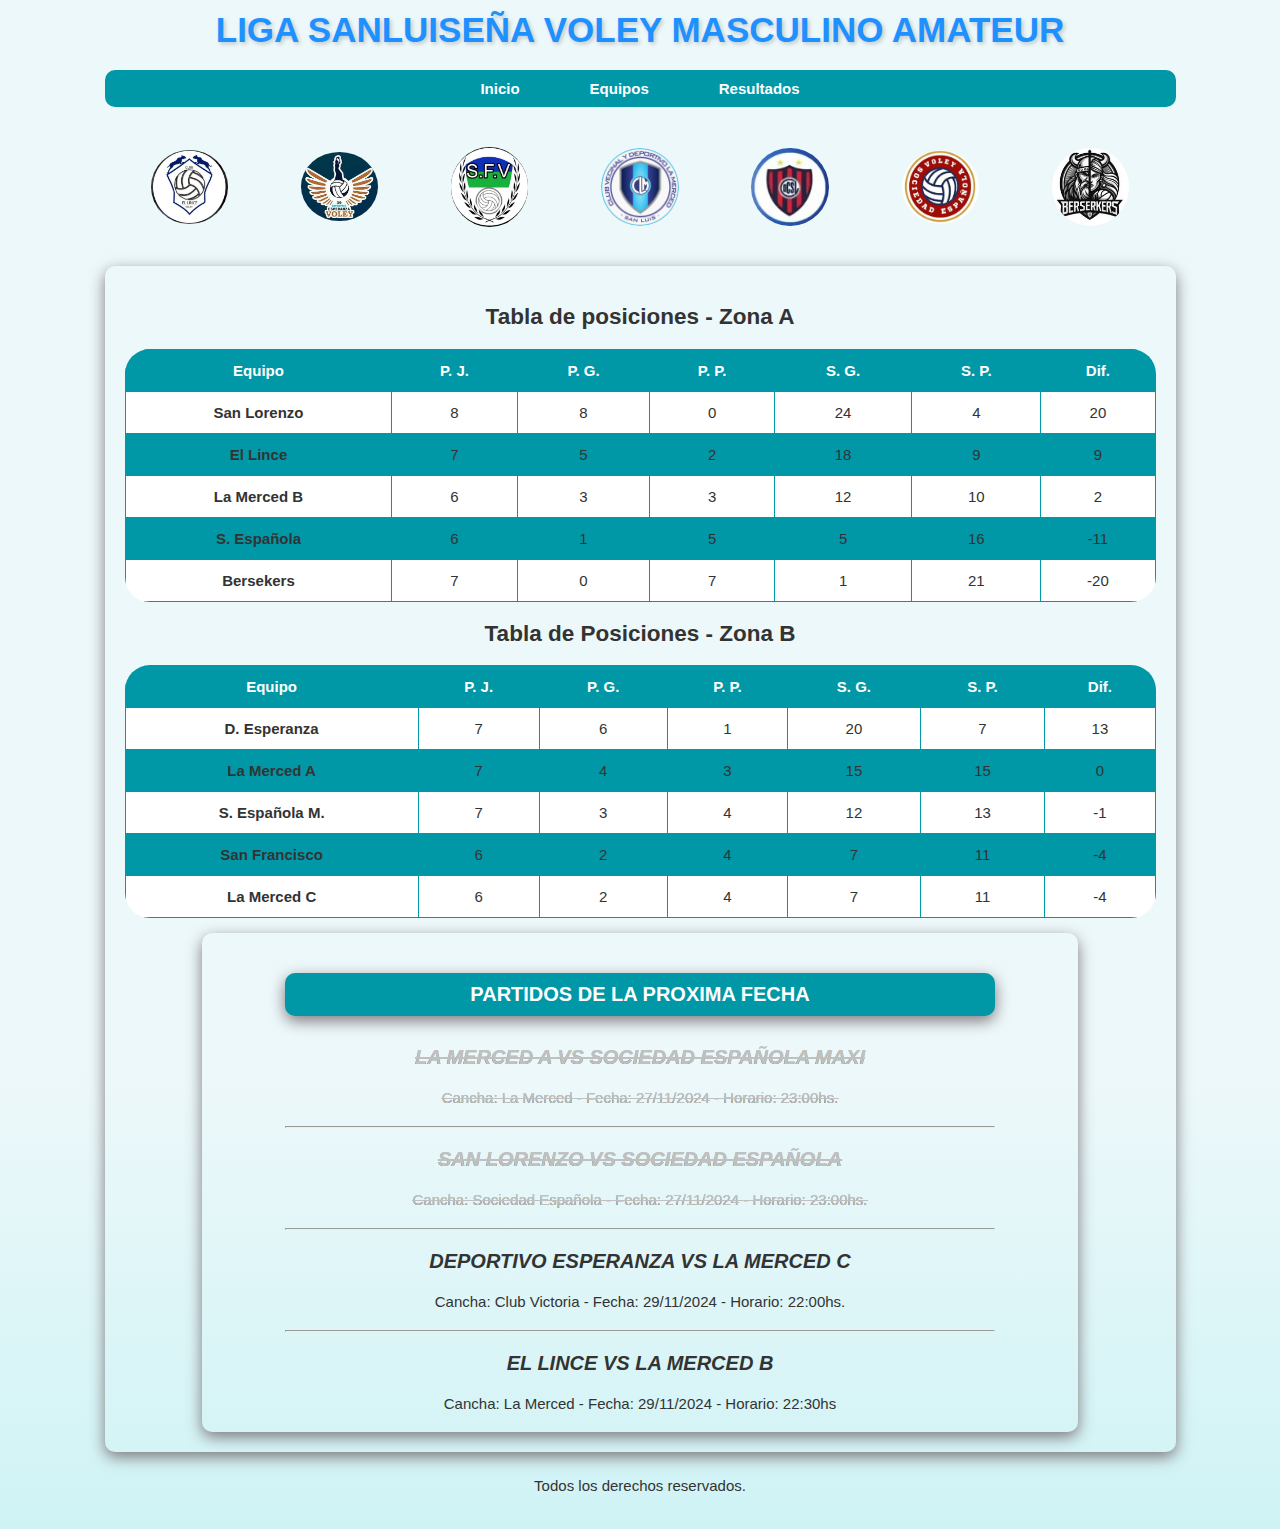
==== index.html @ 74cf2d74 "version 5.0" ====
<!DOCTYPE html>
<html lang="es">
<head>
    <meta charset="UTF-8">
    <meta name="viewport" content="width=device-width, initial-scale=1.0">
    <title>Campeonato de Voleibol</title>

    <link rel="icon" href="img/icono_voley.ico" type="image/x.icon">

    <link rel="preaload" href="css/style.css" as="style">
    <link rel="stylesheet" href="css/style.css">

</head>
<body>
    <div class="titulo">Liga Sanluiseña Voley Masculino Amateur</div>

    <div class="navbar-container">
        <div class="navbar nav-responsive contenedor">
            <a href="index.html">Inicio</a>
            <a href="equipos.html">Equipos</a>
            <a href="resultados.html">Resultados</a>
            <!-- <a href="#proxima.html">Proxima Fecha</a> -->
            <!-- <a href="posiciones.html">Posiciones</a> -->

        </div>
    </div>

    <div class="escudos-contenedor contenedor">
        <div class="escudos">    
            
            <img class="logo_escudo" src="img/escudo_el_lince.jpg" alt="El Lince">
            <img class="logo_escudo" src="img/escudo_esperanza.jpg" alt="Deportivo Esperanza">
            <img class="logo_escudo" src="img/escudo_san_francisco.jpg" alt="San Francisco">
            <img class="logo_escudo" src="img/escudo_la_merced.jpg" alt="La Merced">
            <img class="logo_escudo" src="img/escudo_san_lorenzo.jpg" alt="San Lorenzo">
            <img class="logo_escudo" src="img/escudo_sociedad_esp.jpg" alt="Sociedad Española">
            <img class="logo_escudo" src="img/escudo_berserkers.jpg" alt="Berserkers">
    
        </div>
    </div>
<!-- 
    <section>
        <h2>Cruce de Cuartos</h2>

        <form class="formulario">
            <fieldset>
                <legend>Contactános llenando todos los camos</legend>

                <div class="contenedor-campos">
                    <div class="campo">


            </fieldset>

        </form>

    </section> -->


    <main class="contenedor sombra">    
            <div class="zona" id="inicio">
                <h2>Tabla de posiciones - Zona A</h2>
                <div class="contenido-tabla">
                    <table id="tabla-zona-a">
                        <thead>
                            <tr>
                                <th>Equipo</th>
                                <th>P. J.</th>
                                <th>P. G.</th>
                                <th>P. P.</th>
                                <th>S. G.</th>
                                <th>S. P.</th>
                                <th>Dif.</th>
                            </tr>
                        </thead>
                        <tbody>
                            <!-- El contenido de la tabla se generará dinámicamente -->
                        </tbody>
                    </table>
                </div>
            </div>

            
            <div class="zona" id="posiciones">
                <h2>Tabla de Posiciones - Zona B</h2>
                <div class="contenido-tabla">
                    <table id="tabla-zona-b">
                        <thead>
                            <tr>
                                <th>Equipo</th>
                                <th>P. J.</th>
                                <th>P. G.</th>
                                <th>P. P.</th>
                                <th>S. G.</th>
                                <th>S. P.</th>
                                <th>Dif.</th>                     
                            </tr>
                        </thead>
                        <tbody>
                            <!-- El contenido de la tabla se generará dinámicamente -->
                        </tbody>
                    </table>
                </div>
            </div>

        
            <div class="margenes contenedor sombra">    <!-- Aca empieza la Seccion proxima fecha -->

                <h2 class="fechas contenedor sombra proxim">Partidos de la proxima fecha</h2>

                <div class="proxim degrado">
                    <p><b><i>La Merced A vs Sociedad Española Maxi</i></b></p>
                </div>
                <div class="degrado">
                    Cancha: La Merced -
                    Fecha: 27/11/2024 - 
                    Horario: 23:00hs.
                </div>
        
                <hr>

                <div class="proxim degrado">
                    <p><b><i>San Lorenzo vs Sociedad Española</i></b></p>
                </div>
                <div class="degrado">
                    Cancha: Sociedad Española -
                    Fecha: 27/11/2024 - 
                    Horario: 23:00hs.
                </div>   

                <hr>

                <div class="proxim">
                    <p><b><i>Deportivo Esperanza vs La Merced C</i></b></p>                
                </div>
                <div>
                    Cancha: Club Victoria -
                    Fecha: 29/11/2024 -
                    Horario: 22:00hs.
                </div>  
        
                <hr>
        
                <div class="proxim">
                    <p><b><i>El Lince vs La Merced B</i></b></p>
                </div>
                <div>
                    Cancha: La Merced -
                    Fecha: 29/11/2024 - 
                    Horario: 22:30hs
                </div>            
            </div>        <!-- Aca termina la Seccion proxima fecha -->
    
    </main> 

    <footer class="footer">
        <p>Todos los derechos reservados.</p>
    </footer>


    <script>
        document.addEventListener('DOMContentLoaded', function() {
            const equiposZonaA = [
                { nombre: 'San Lorenzo', jugados:8, ganados: 8, perdidos: 0, sg: 24, sp: 4, dif: 20 },
                { nombre: 'S. Española', jugados:6, ganados: 1, perdidos: 5, sg: 5, sp: 16, dif: -11 },
                { nombre: 'La Merced B', jugados:6, ganados: 3, perdidos: 3, sg: 12, sp: 10, dif: 2 },
                { nombre: 'El Lince', jugados:7, ganados: 5, perdidos: 2, sg: 18, sp: 9, dif: 9 },
                { nombre: 'Bersekers', jugados:7, ganados: 0, perdidos: 7, sg: 1, sp: 21, dif: -20 }
            ];

            const equiposZonaB = [
                { nombre: 'San Francisco', jugados:6, ganados: 2, perdidos: 4, sg: 7, sp: 11, dif: -4 },
                { nombre: 'D. Esperanza', jugados:7, ganados: 6, perdidos: 1, sg: 20, sp: 7, dif: 13 },
                { nombre: 'La Merced C', jugados:6, ganados: 2, perdidos: 4, sg: 7, sp: 11, dif: -4 },
                { nombre: 'S. Española M.', jugados:7, ganados: 3, perdidos: 4, sg: 12, sp: 13, dif: -1 },
                { nombre: 'La Merced A', jugados:7, ganados: 4, perdidos: 3, sg: 15, sp: 15, dif: 0 }
            ];

            const ordenarEquipos = (equipos) => {
                return equipos.sort((a, b) => {
                    if (a.ganados === b.ganados) {
                        return b.dif - a.dif;
                    }
                    return b.ganados - a.ganados;
                });
            };

            const generarTabla = (equipos, idTabla) => {
                const tbody = document.querySelector(`#${idTabla} tbody`);
                equipos.forEach(equipo => {
                    const fila = document.createElement('tr');
                    fila.innerHTML = `
                        <td class="equipo">${equipo.nombre}</td>
                        <td>${equipo.jugados}</td>
                        <td>${equipo.ganados}</td>
                        <td>${equipo.perdidos}</td>
                        <td>${equipo.sg}</td>
                        <td>${equipo.sp}</td>
                        <td>${equipo.dif}</td>
                    `;
                    tbody.appendChild(fila);
                });
            };
            generarTabla(ordenarEquipos(equiposZonaA), 'tabla-zona-a');
            generarTabla(ordenarEquipos(equiposZonaB), 'tabla-zona-b');
        });
    </script>
</body>
</html>
---- css/style.css ----
html {
    box-sizing: border-box;
    font-size: 62.5%;
}
  *, *:before, *:after {
    box-sizing: inherit;
}

body {
    font-family: 'Arial', sans-serif;
    font-size: 1.5rem;
    background-color: #f0f8ff;
    color: #333;
    margin: 0 auto;
    padding: 10px;
    /* background-image: linear-gradient(to top, #9df9bd 0% , #9df9f0 100%); */
    background-image: linear-gradient(to top, #cff3f5 0% , #edf8fa 30%);
}

.intruduccion {
    font-family: Arial, Helvetica, sans-serif;
    margin: 0 auto;
    padding: 15px;
}

.footer {
    text-align: center;
    padding: 1rem;
}

/* img {
    width: 8%;    
    border-radius: 50%;
    align-items: center;
    margin: auto;
} */

.logo_escudo {
    width: 7.5%;    
    border-radius: 50%;
    align-items: center;
    margin: auto;
} 


h2 {
    text-align: center;
}

.titulo {
    font-size: 3.5rem;
    color: #1e90ff;
    text-align: center;
    margin-bottom: 2rem;
    text-transform: uppercase;
    font-weight: bold;
    text-shadow: 2px 2px 4px rgba(0, 0, 0, 0.2);
}

/** Degradar **/
.degrado {
    background: linear-gradient(#eff1ff, #000);
    -webkit-background-clip: text;
    background-clip: text;
    /* -webkit-text-fill-color: transparent; */
    -webkit-text-fill-color: silver;    
    text-decoration: line-through;
}

/** Navegacion **/

.navbar-container {
    justify-content: center;
    margin-bottom: 2rem;
}

.navbar {
    background-color: #0097a7;
    /* overflow: hidden; */
    justify-content: center;
    align-items: center;
    border-radius: 10px;
    gap: 5rem;
}

.navbar a {
    display: block;
    color: white;
    text-align: center;
    padding: 1rem;
    text-decoration: none;
    font-weight: bold;
}

.navbar a:hover {
    background-color: #1e90ff
}

@media (max-width: 768px) {
    .nav-responsive {
        margin-left: auto;
        margin-right: auto;
        width: 85%;
    }
}

@media (min-width: 768px) {
    .nav-responsive {
        margin-left: auto;
        margin-right: auto;
        display: flex;
        width: 85%;
    }    
}



/** Escudos **/

.escudos {
    display: flex;
    gap: 2rem;
}

.escudos-contenedor {
    width: 100%;
    margin: auto;
    padding: 2rem;

}

@media (min-width: 768px) {
    .escudos-contenedor {
        width: auto;
        width: 90%;
    }
}

.escudos-contenedor::-webkit-scrollbar {
    display: none;  /* Para Chrome, Safari y Opera */
}

@media (min-width: 480px) {
    .escudos-contenedor{
        width: auto;
    }
}

/** Información Proxima Fecha **/
.proxim {
    font-family: Arial, Helvetica, sans-serif;
    font-size: 2rem;
    text-transform: uppercase;    
}
hr {
    width: 85%;
    margin: auto;
    margin-top: 2rem;
}



/** Tabla de Posiciones **/

.contenedor {
    width: 85%;
    text-align: center;
    margin: auto;
    margin-top: 1.5%;
}

table {
    width: 100%;
    border-collapse: collapse;
    border-radius: 1rem;
    box-shadow: 0 0 10px rgba(0, 0, 0, 0.1);
}
th, td {
    border: 1px solid #0097a7;
    padding: 12px;
    text-align: center;
}
th {
    background-color: #0097a7;
    color: white;
}
tbody tr:nth-child(even) {
    background-color: #0097a7;
}
tbody tr:nth-child(odd) {
    background-color: #ffffff;
}
tbody tr:hover {
    background-color: #d1e7ff;
}
.sombra {
    -webkit-box-shadow: 0px 5px 15px 0px rgba(125,121,125,1);
    -moz-box-shadow: 0px 5px 15px 0px rgba(125,121,125,1);
    box-shadow: 0px 5px 15px 0px rgba(125,121,125,1);
    background-color: var(--fuente-principal);
    padding: 2rem;
    border-radius: 1rem;
}
.equipo {
    font-weight: bold;
}

.contenido-tabla {
    border-radius: 2.5rem;
    overflow-x: auto;   
}

/** Resultados Fechas Jugadas **/

.fechas {
    background-color: #0097a7;
    border-radius: 10px;
    color: white;
    text-align: center;
    padding: 1rem;
    text-decoration: none;
    font-weight: bold;
    margin-top: 2rem;
    margin-bottom: 3rem;
}

.margenes {
    margin-bottom: 3rem;
    width: 100rem;
    margin: auto;
    margin-top: 1.5rem;
}

@media (max-width: 768px) {
    .margenes, .contenedor, .sombra {
        margin-left: auto;
        margin-right: auto;
        width: 100%;
    }
}

@media (min-width: 768px) {
    .margenes {
        margin-left: auto;
        margin-right: auto;
        width: 85%;
    }    
}

/** Imagenes **/

.img_fechas {
    width: 20%;    
    border-radius: 5%;
}

.contenedor_fechas {
    display: flex;
    justify-content: center;
    gap: 3rem;
}

/** Tarjetas - Clubes - Imagenes e Informacion**/

.contenedor_club {
    -webkit-box-shadow: 0px 5px 15px 0px rgba(125,121,125,1);
    -moz-box-shadow: 0px 5px 15px 0px rgba(125,121,125,1);
    box-shadow: 0px 5px 15px 0px rgba(125,121,125,1);
    /* padding: 2rem; */
    border-radius: 1rem;    
    width: 85%;
    text-align: center;
    margin: auto;
    border-radius: 1rem;
    margin-bottom: 2rem;
}
 .cards {
    display: flex;
    text-align: center;
 }
.card {
    flex: 50%;
    margin: 10px;
    /* border: 5px solid black; */
    display: flex;
    flex-direction: column;
}
.card, .logo_club {
    width: 25%;
    border-radius: 10rem;
}
.card, .content {
    flex-grow: 1;
    flex-shrink: 1;
}
.card .footer {
    padding: 10px;
}
.content p {
    text-align: left;
}
@media (max-width: 768px) {
    .cards .logo_club {
        /* margin-left: auto;
        margin-right: auto; */
        width: 65%;
    }
}
@media (min-width: 768px) {
    .cards {
        /* margin-left: auto;
        margin-right: auto; */
        width: 85%;        
    }    
}

.iconos {
    display: flex;
    justify-content: start;
    gap: 2rem;    
}

/** Contacto **/
.formulario {
    background-color: var(--gris);
    width: min( 60rem, 100% ); /*Utiliza el valor mas pequeño*/
    margin: 0 auto;
    padding: 2rem;
    border-radius: 1rem;
}
.formulario fieldset {
    border: none;
}
.formulario legend {
    text-align: center;
    font-size: 1.8rem;
    text-transform: uppercase;
    font-weight: 700;
    margin-bottom: 1rem;
    color: var(--primario);
}

@media (min-width: 768px) {
    .contenedor-campos {
        display: grid;
        grid-template-columns: repeat(2, 1fr);
        grid-template-rows: auto auto 20rem;
        column-gap: 1rem /*Separacion de las columnas*/
    }
    
    .campo:nth-child(3),/*Selecciona el 3er campo*/
    .campo:nth-child(4) { /*Selecciona el 4to campo*/
        grid-column: 1 / 3;
    } 

}
.campo {
    margin-bottom: 1rem;
}
.campo label {
    color: var(--blanco);
    font-weight: bold;
    margin-bottom: .5rem;
    display: block;
}
.campo textarea {
    height: 20rem;
}

.input-text {
    width: 100%;
    border: none;
    padding: 1.5rem;
    border-radius: .5rem;
}
---- css/style.css ----
html {
    box-sizing: border-box;
    font-size: 62.5%;
}
  *, *:before, *:after {
    box-sizing: inherit;
}

body {
    font-family: 'Arial', sans-serif;
    font-size: 1.5rem;
    background-color: #f0f8ff;
    color: #333;
    margin: 0 auto;
    padding: 10px;
    /* background-image: linear-gradient(to top, #9df9bd 0% , #9df9f0 100%); */
    background-image: linear-gradient(to top, #cff3f5 0% , #edf8fa 30%);
}

.intruduccion {
    font-family: Arial, Helvetica, sans-serif;
    margin: 0 auto;
    padding: 15px;
}

.footer {
    text-align: center;
    padding: 1rem;
}

/* img {
    width: 8%;    
    border-radius: 50%;
    align-items: center;
    margin: auto;
} */

.logo_escudo {
    width: 7.5%;    
    border-radius: 50%;
    align-items: center;
    margin: auto;
} 


h2 {
    text-align: center;
}

.titulo {
    font-size: 3.5rem;
    color: #1e90ff;
    text-align: center;
    margin-bottom: 2rem;
    text-transform: uppercase;
    font-weight: bold;
    text-shadow: 2px 2px 4px rgba(0, 0, 0, 0.2);
}

/** Degradar **/
.degrado {
    background: linear-gradient(#eff1ff, #000);
    -webkit-background-clip: text;
    background-clip: text;
    /* -webkit-text-fill-color: transparent; */
    -webkit-text-fill-color: silver;    
    text-decoration: line-through;
}

/** Navegacion **/

.navbar-container {
    justify-content: center;
    margin-bottom: 2rem;
}

.navbar {
    background-color: #0097a7;
    /* overflow: hidden; */
    justify-content: center;
    align-items: center;
    border-radius: 10px;
    gap: 5rem;
}

.navbar a {
    display: block;
    color: white;
    text-align: center;
    padding: 1rem;
    text-decoration: none;
    font-weight: bold;
}

.navbar a:hover {
    background-color: #1e90ff
}

@media (max-width: 768px) {
    .nav-responsive {
        margin-left: auto;
        margin-right: auto;
        width: 85%;
    }
}

@media (min-width: 768px) {
    .nav-responsive {
        margin-left: auto;
        margin-right: auto;
        display: flex;
        width: 85%;
    }    
}



/** Escudos **/

.escudos {
    display: flex;
    gap: 2rem;
}

.escudos-contenedor {
    width: 100%;
    margin: auto;
    padding: 2rem;

}

@media (min-width: 768px) {
    .escudos-contenedor {
        width: auto;
        width: 90%;
    }
}

.escudos-contenedor::-webkit-scrollbar {
    display: none;  /* Para Chrome, Safari y Opera */
}

@media (min-width: 480px) {
    .escudos-contenedor{
        width: auto;
    }
}

/** Información Proxima Fecha **/
.proxim {
    font-family: Arial, Helvetica, sans-serif;
    font-size: 2rem;
    text-transform: uppercase;    
}
hr {
    width: 85%;
    margin: auto;
    margin-top: 2rem;
}



/** Tabla de Posiciones **/

.contenedor {
    width: 85%;
    text-align: center;
    margin: auto;
    margin-top: 1.5%;
}

table {
    width: 100%;
    border-collapse: collapse;
    border-radius: 1rem;
    box-shadow: 0 0 10px rgba(0, 0, 0, 0.1);
}
th, td {
    border: 1px solid #0097a7;
    padding: 12px;
    text-align: center;
}
th {
    background-color: #0097a7;
    color: white;
}
tbody tr:nth-child(even) {
    background-color: #0097a7;
}
tbody tr:nth-child(odd) {
    background-color: #ffffff;
}
tbody tr:hover {
    background-color: #d1e7ff;
}
.sombra {
    -webkit-box-shadow: 0px 5px 15px 0px rgba(125,121,125,1);
    -moz-box-shadow: 0px 5px 15px 0px rgba(125,121,125,1);
    box-shadow: 0px 5px 15px 0px rgba(125,121,125,1);
    background-color: var(--fuente-principal);
    padding: 2rem;
    border-radius: 1rem;
}
.equipo {
    font-weight: bold;
}

.contenido-tabla {
    border-radius: 2.5rem;
    overflow-x: auto;   
}

/** Resultados Fechas Jugadas **/

.fechas {
    background-color: #0097a7;
    border-radius: 10px;
    color: white;
    text-align: center;
    padding: 1rem;
    text-decoration: none;
    font-weight: bold;
    margin-top: 2rem;
    margin-bottom: 3rem;
}

.margenes {
    margin-bottom: 3rem;
    width: 100rem;
    margin: auto;
    margin-top: 1.5rem;
}

@media (max-width: 768px) {
    .margenes, .contenedor, .sombra {
        margin-left: auto;
        margin-right: auto;
        width: 100%;
    }
}

@media (min-width: 768px) {
    .margenes {
        margin-left: auto;
        margin-right: auto;
        width: 85%;
    }    
}

/** Imagenes **/

.img_fechas {
    width: 20%;    
    border-radius: 5%;
}

.contenedor_fechas {
    display: flex;
    justify-content: center;
    gap: 3rem;
}

/** Tarjetas - Clubes - Imagenes e Informacion**/

.contenedor_club {
    -webkit-box-shadow: 0px 5px 15px 0px rgba(125,121,125,1);
    -moz-box-shadow: 0px 5px 15px 0px rgba(125,121,125,1);
    box-shadow: 0px 5px 15px 0px rgba(125,121,125,1);
    /* padding: 2rem; */
    border-radius: 1rem;    
    width: 85%;
    text-align: center;
    margin: auto;
    border-radius: 1rem;
    margin-bottom: 2rem;
}
 .cards {
    display: flex;
    text-align: center;
 }
.card {
    flex: 50%;
    margin: 10px;
    /* border: 5px solid black; */
    display: flex;
    flex-direction: column;
}
.card, .logo_club {
    width: 25%;
    border-radius: 10rem;
}
.card, .content {
    flex-grow: 1;
    flex-shrink: 1;
}
.card .footer {
    padding: 10px;
}
.content p {
    text-align: left;
}
@media (max-width: 768px) {
    .cards .logo_club {
        /* margin-left: auto;
        margin-right: auto; */
        width: 65%;
    }
}
@media (min-width: 768px) {
    .cards {
        /* margin-left: auto;
        margin-right: auto; */
        width: 85%;        
    }    
}

.iconos {
    display: flex;
    justify-content: start;
    gap: 2rem;    
}

/** Contacto **/
.formulario {
    background-color: var(--gris);
    width: min( 60rem, 100% ); /*Utiliza el valor mas pequeño*/
    margin: 0 auto;
    padding: 2rem;
    border-radius: 1rem;
}
.formulario fieldset {
    border: none;
}
.formulario legend {
    text-align: center;
    font-size: 1.8rem;
    text-transform: uppercase;
    font-weight: 700;
    margin-bottom: 1rem;
    color: var(--primario);
}

@media (min-width: 768px) {
    .contenedor-campos {
        display: grid;
        grid-template-columns: repeat(2, 1fr);
        grid-template-rows: auto auto 20rem;
        column-gap: 1rem /*Separacion de las columnas*/
    }
    
    .campo:nth-child(3),/*Selecciona el 3er campo*/
    .campo:nth-child(4) { /*Selecciona el 4to campo*/
        grid-column: 1 / 3;
    } 

}
.campo {
    margin-bottom: 1rem;
}
.campo label {
    color: var(--blanco);
    font-weight: bold;
    margin-bottom: .5rem;
    display: block;
}
.campo textarea {
    height: 20rem;
}

.input-text {
    width: 100%;
    border: none;
    padding: 1.5rem;
    border-radius: .5rem;
}
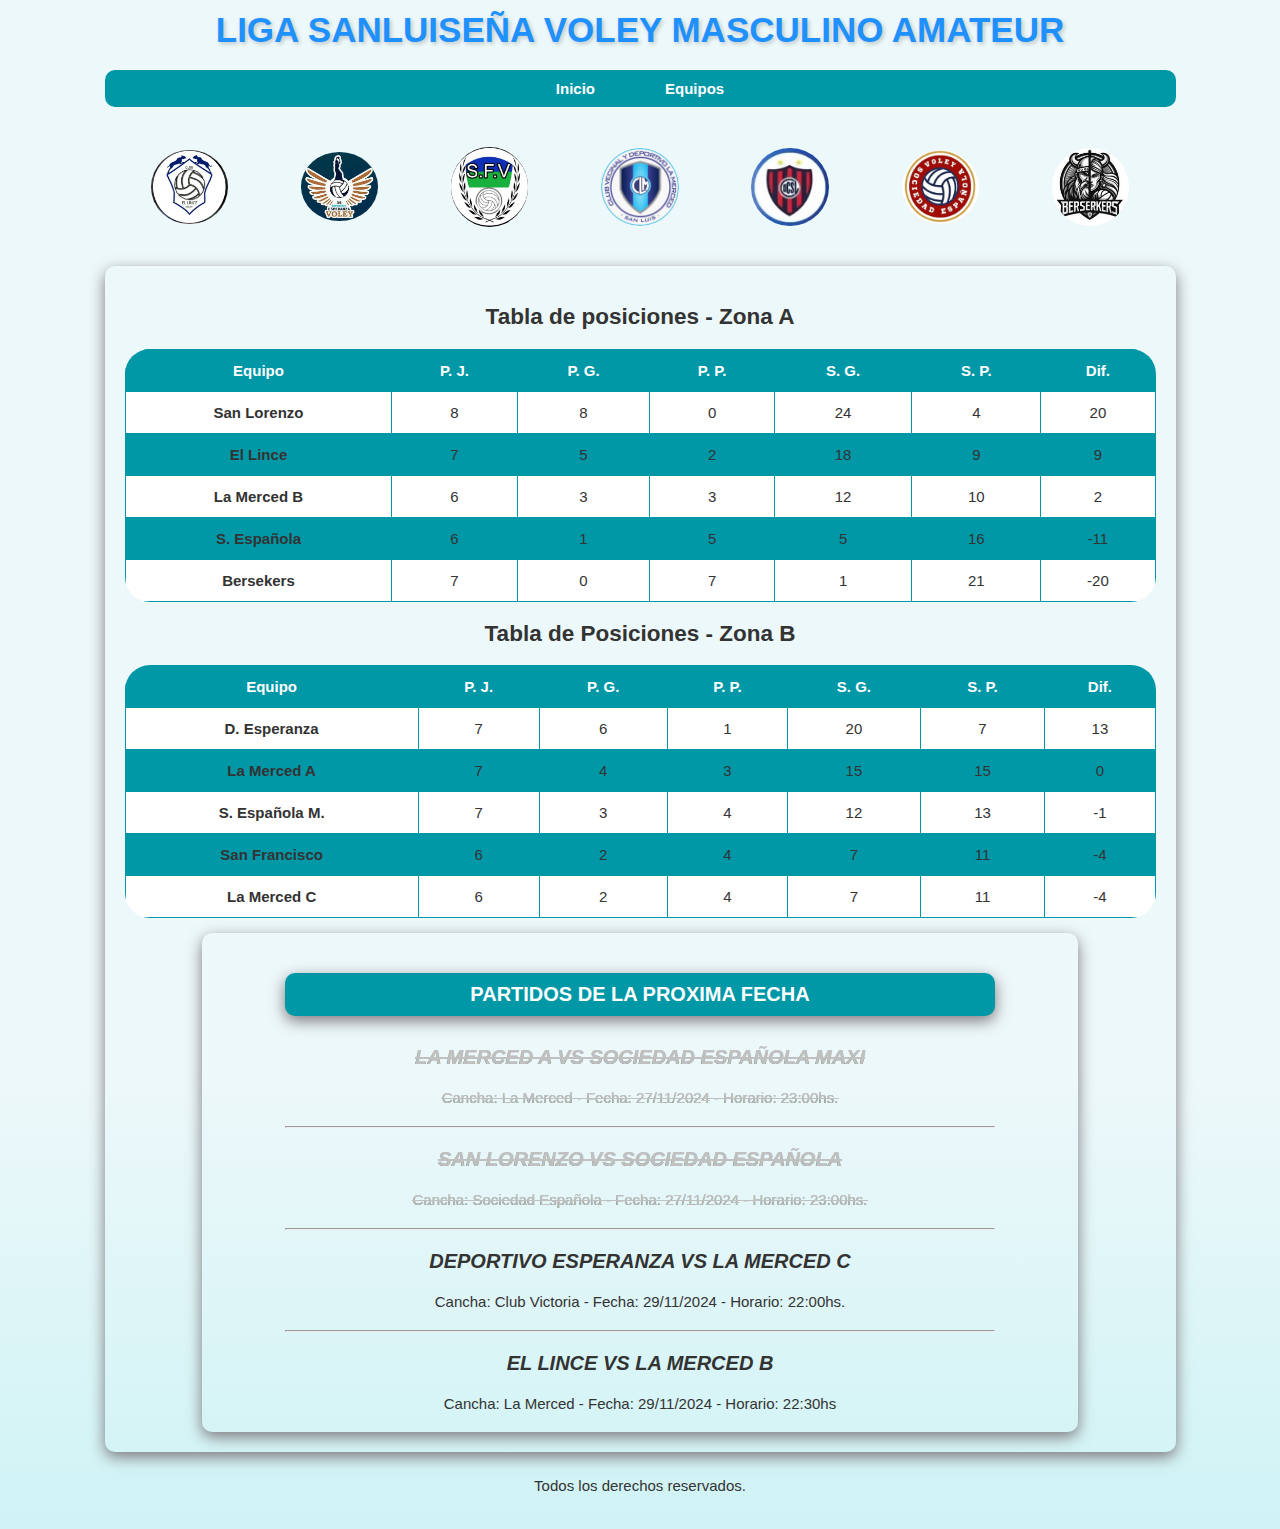
==== commit 57b443c0: "version 5.1" ====
--- a/index.html
+++ b/index.html
@@ -18,7 +18,7 @@
         <div class="navbar nav-responsive contenedor">
             <a href="index.html">Inicio</a>
             <a href="equipos.html">Equipos</a>
-            <a href="resultados.html">Resultados</a>
+            <!-- <a href="resultados.html">Resultados</a> -->
             <!-- <a href="#proxima.html">Proxima Fecha</a> -->
             <!-- <a href="posiciones.html">Posiciones</a> -->
 
--- a/css/style.css
+++ b/css/style.css
@@ -67,6 +67,7 @@
     text-decoration: line-through;
 }
 
+
 /** Navegacion **/
 
 .navbar-container {
--- a/css/style.css
+++ b/css/style.css
@@ -67,6 +67,7 @@
     text-decoration: line-through;
 }
 
+
 /** Navegacion **/
 
 .navbar-container {
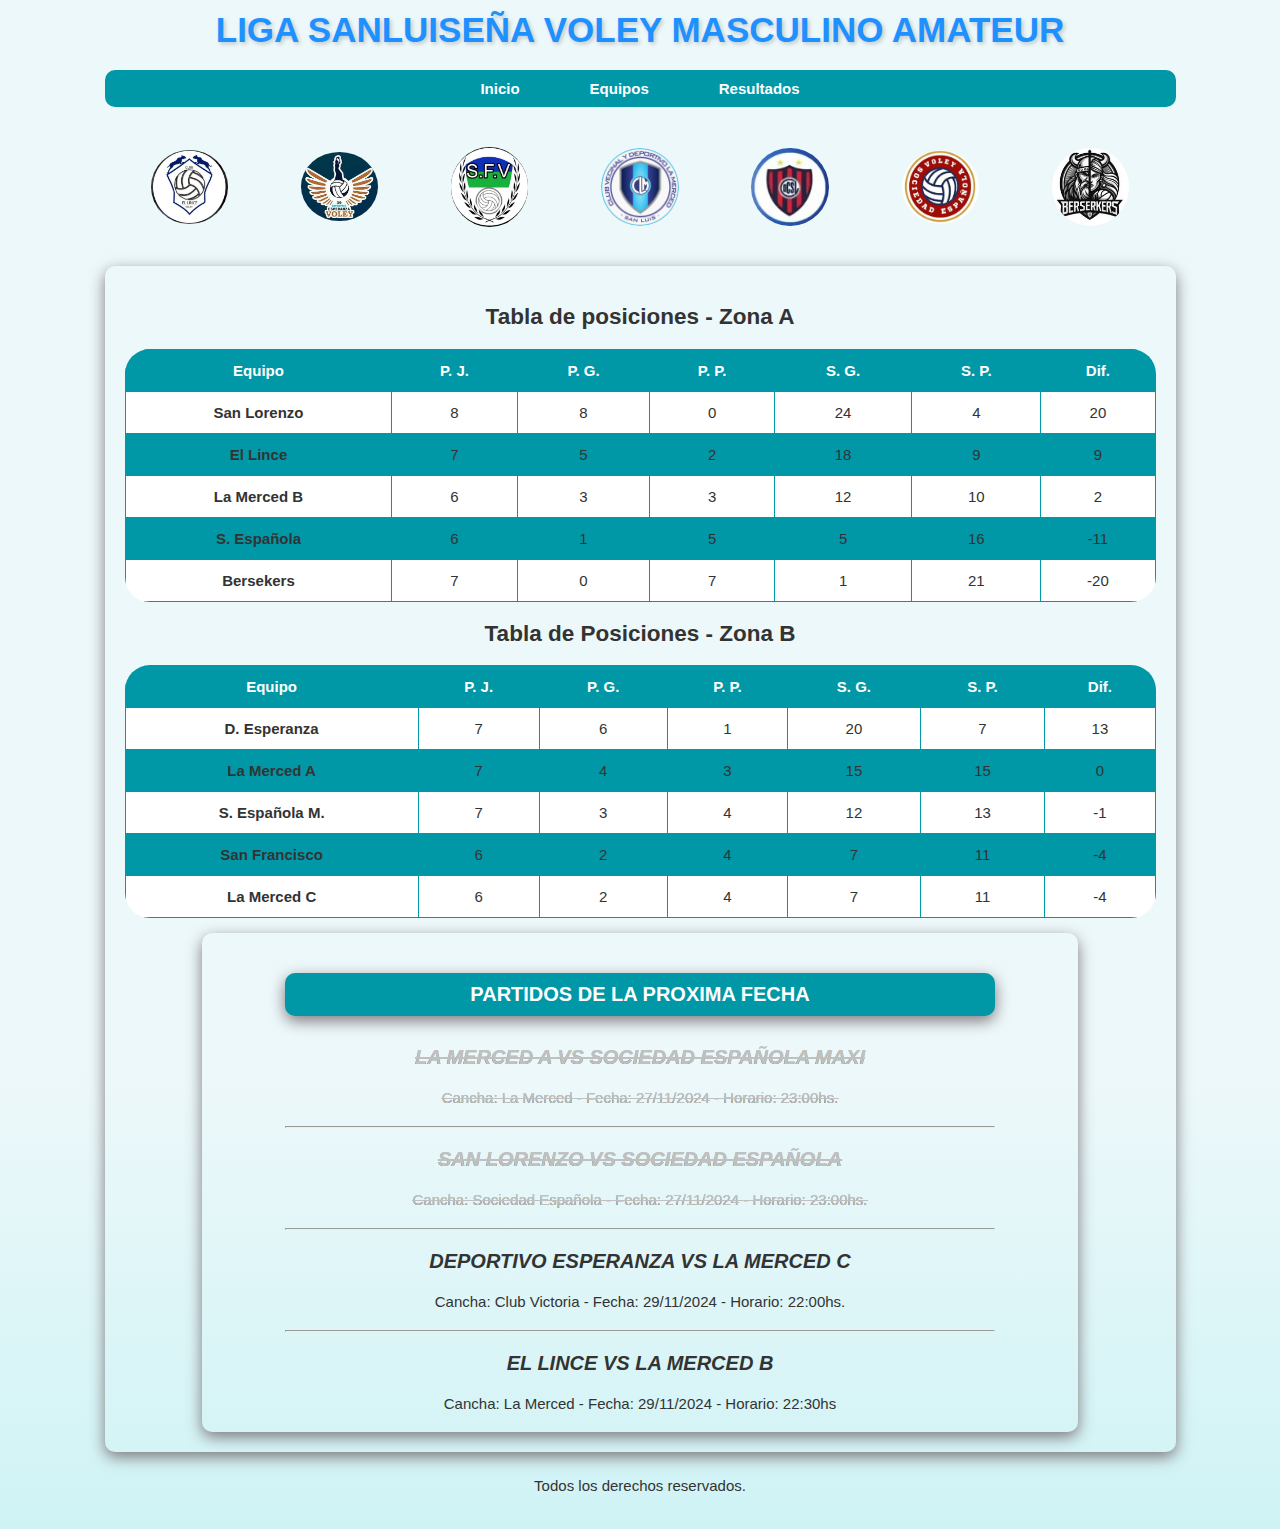
==== commit 88262e66: "version 5.2" ====
--- a/index.html
+++ b/index.html
@@ -18,7 +18,7 @@
         <div class="navbar nav-responsive contenedor">
             <a href="index.html">Inicio</a>
             <a href="equipos.html">Equipos</a>
-            <!-- <a href="resultados.html">Resultados</a> -->
+            <a href="resultados.html">Resultados</a>
             <!-- <a href="#proxima.html">Proxima Fecha</a> -->
             <!-- <a href="posiciones.html">Posiciones</a> -->
 
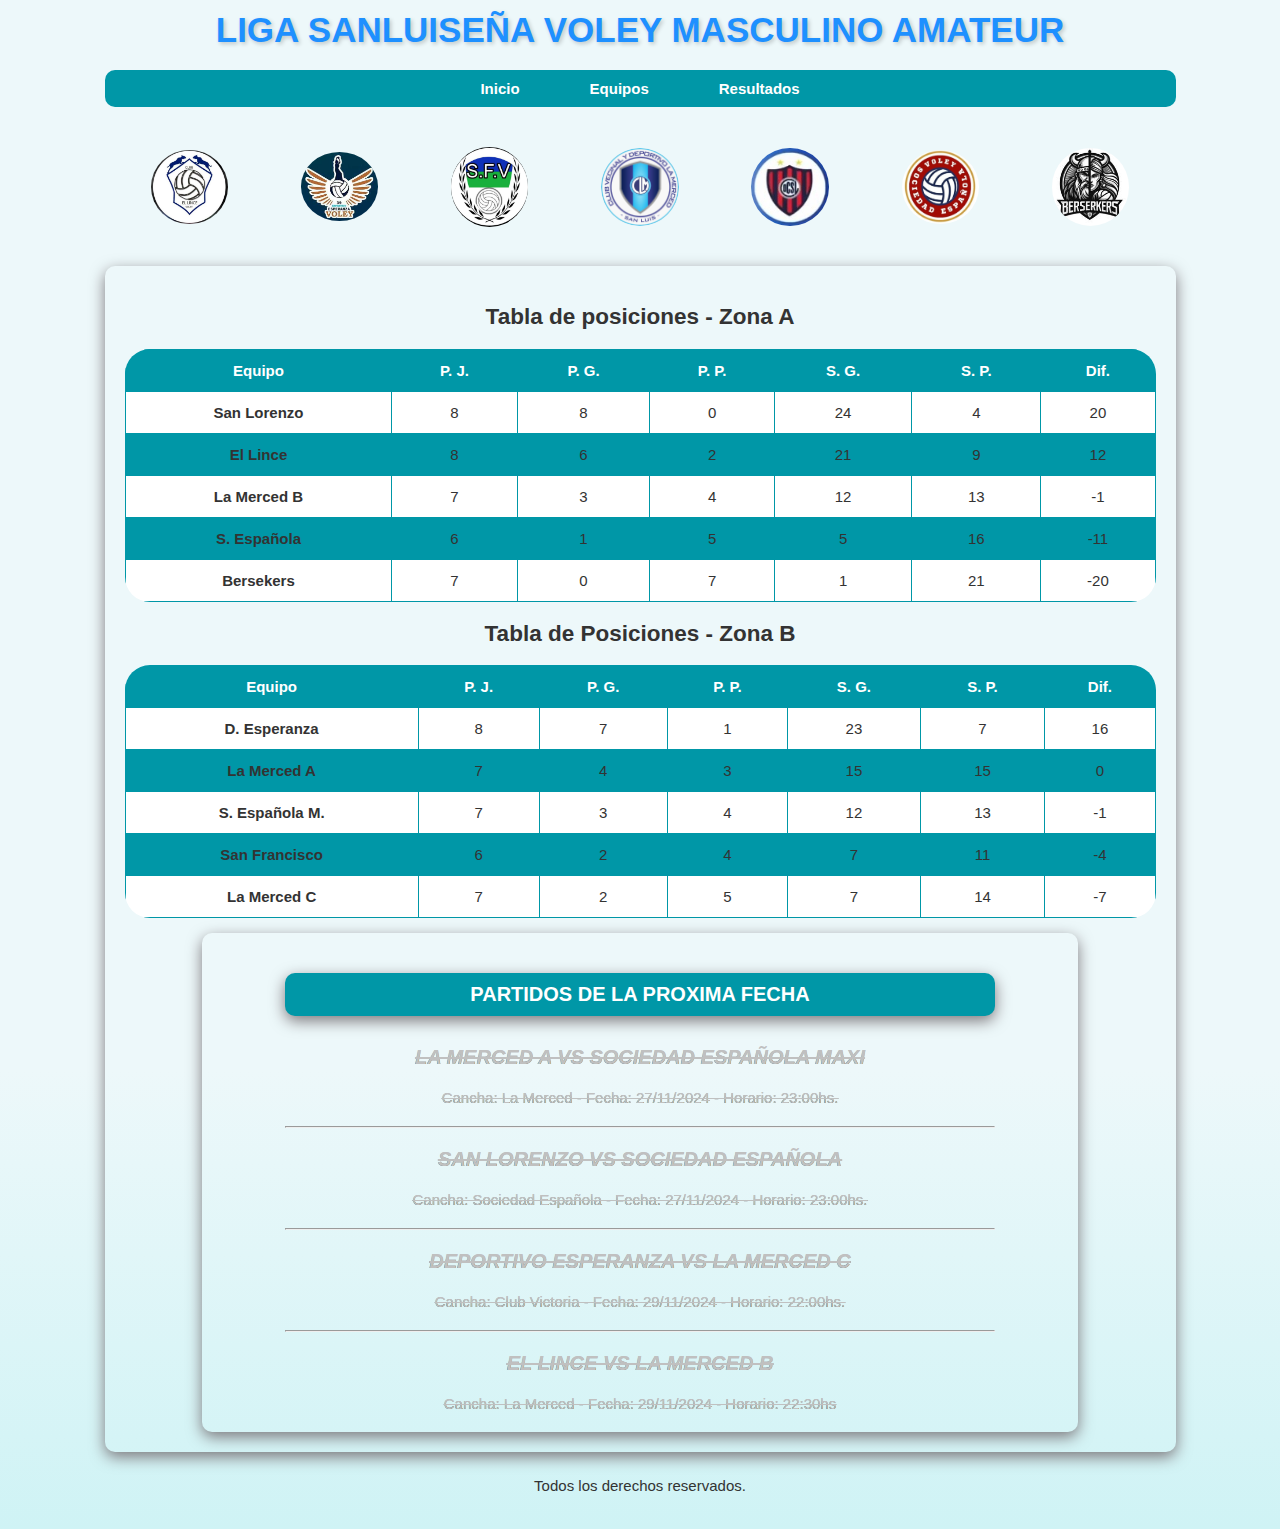
==== commit 3c986a8e: "version 5.3" ====
--- a/index.html
+++ b/index.html
@@ -130,10 +130,10 @@
 
                 <hr>
 
-                <div class="proxim">
+                <div class="proxim degrado">
                     <p><b><i>Deportivo Esperanza vs La Merced C</i></b></p>                
                 </div>
-                <div>
+                <div class="degrado">
                     Cancha: Club Victoria -
                     Fecha: 29/11/2024 -
                     Horario: 22:00hs.
@@ -141,10 +141,10 @@
         
                 <hr>
         
-                <div class="proxim">
+                <div class="proxim degrado">
                     <p><b><i>El Lince vs La Merced B</i></b></p>
                 </div>
-                <div>
+                <div class="degrado">
                     Cancha: La Merced -
                     Fecha: 29/11/2024 - 
                     Horario: 22:30hs
@@ -163,15 +163,15 @@
             const equiposZonaA = [
                 { nombre: 'San Lorenzo', jugados:8, ganados: 8, perdidos: 0, sg: 24, sp: 4, dif: 20 },
                 { nombre: 'S. Española', jugados:6, ganados: 1, perdidos: 5, sg: 5, sp: 16, dif: -11 },
-                { nombre: 'La Merced B', jugados:6, ganados: 3, perdidos: 3, sg: 12, sp: 10, dif: 2 },
-                { nombre: 'El Lince', jugados:7, ganados: 5, perdidos: 2, sg: 18, sp: 9, dif: 9 },
+                { nombre: 'La Merced B', jugados:7, ganados: 3, perdidos: 4, sg: 12, sp: 13, dif: -1 },
+                { nombre: 'El Lince', jugados:8, ganados: 6, perdidos: 2, sg: 21, sp: 9, dif: 12 },
                 { nombre: 'Bersekers', jugados:7, ganados: 0, perdidos: 7, sg: 1, sp: 21, dif: -20 }
             ];
 
             const equiposZonaB = [
                 { nombre: 'San Francisco', jugados:6, ganados: 2, perdidos: 4, sg: 7, sp: 11, dif: -4 },
-                { nombre: 'D. Esperanza', jugados:7, ganados: 6, perdidos: 1, sg: 20, sp: 7, dif: 13 },
-                { nombre: 'La Merced C', jugados:6, ganados: 2, perdidos: 4, sg: 7, sp: 11, dif: -4 },
+                { nombre: 'D. Esperanza', jugados:8, ganados: 7, perdidos: 1, sg: 23, sp: 7, dif: 16 },
+                { nombre: 'La Merced C', jugados:7, ganados: 2, perdidos: 5, sg: 7, sp: 14, dif: -7 },
                 { nombre: 'S. Española M.', jugados:7, ganados: 3, perdidos: 4, sg: 12, sp: 13, dif: -1 },
                 { nombre: 'La Merced A', jugados:7, ganados: 4, perdidos: 3, sg: 15, sp: 15, dif: 0 }
             ];
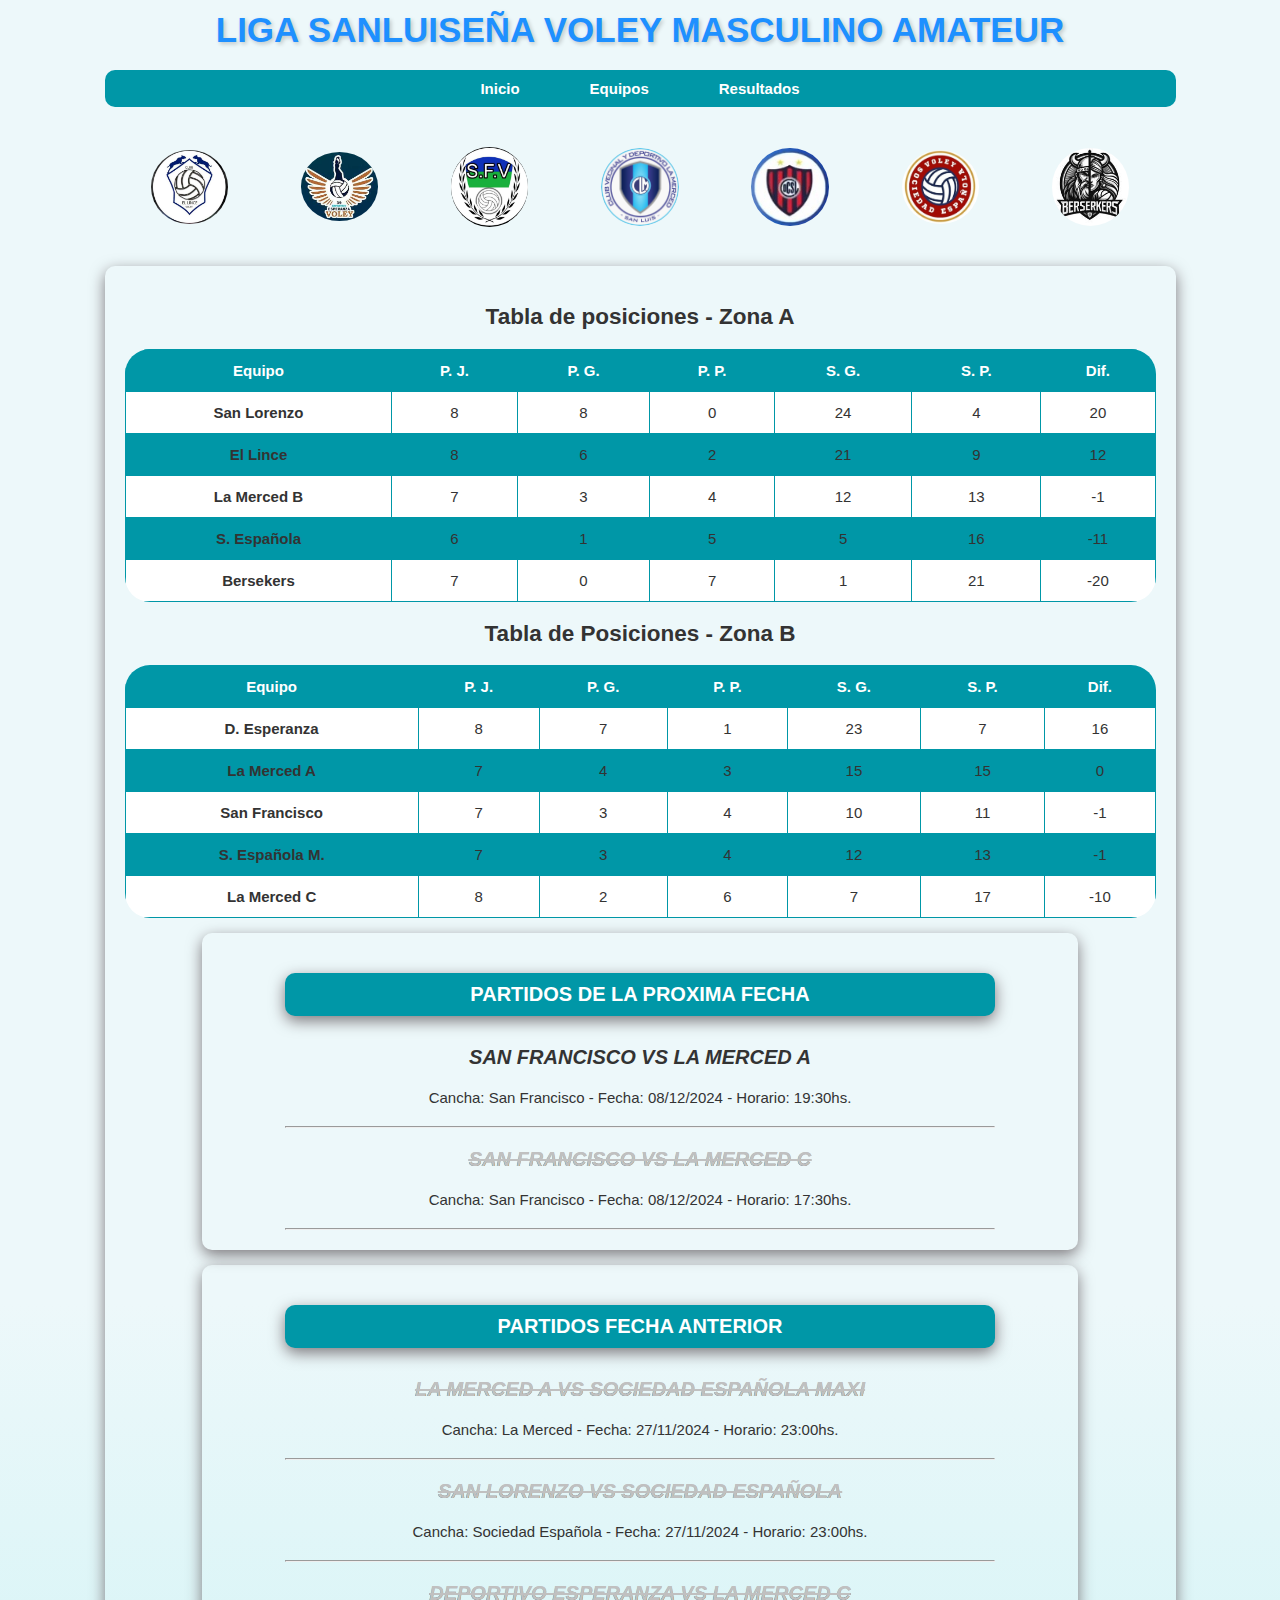
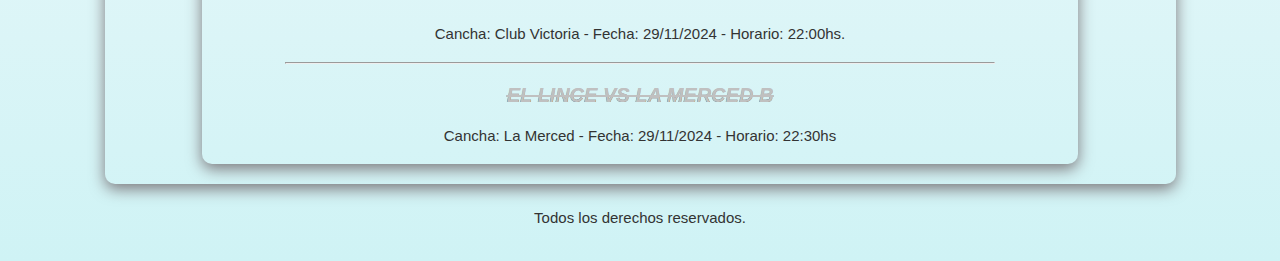
==== commit a2942c96: "version 5.5" ====
--- a/index.html
+++ b/index.html
@@ -103,15 +103,44 @@
                 </div>
             </div>
 
-        
             <div class="margenes contenedor sombra">    <!-- Aca empieza la Seccion proxima fecha -->
 
                 <h2 class="fechas contenedor sombra proxim">Partidos de la proxima fecha</h2>
 
+                <div class="proxim">
+                    <p><b><i>San Francisco vs La Merced A </i></b></p>
+                </div>
+                <div>
+                    Cancha: San Francisco -
+                    Fecha: 08/12/2024 - 
+                    Horario: 19:30hs.
+                </div>
+        
+                <hr>
+
+                <div class="proxim degrado">
+                    <p><b><i>San Francisco vs La Merced C</i></b></p>
+                </div>
+                <div>
+                    Cancha: San Francisco -
+                    Fecha: 08/12/2024 - 
+                    Horario: 17:30hs.
+                </div>   
+
+                <hr>
+
+            </div>        <!-- Aca termina la Seccion proxima fecha -->
+    
+
+        
+            <div class="margenes contenedor sombra">    <!-- Aca empieza la Seccion proxima fecha -->
+
+                <h2 class="fechas contenedor sombra proxim">Partidos fecha anterior</h2>
+
                 <div class="proxim degrado">
                     <p><b><i>La Merced A vs Sociedad Española Maxi</i></b></p>
                 </div>
-                <div class="degrado">
+                <div>
                     Cancha: La Merced -
                     Fecha: 27/11/2024 - 
                     Horario: 23:00hs.
@@ -122,7 +151,7 @@
                 <div class="proxim degrado">
                     <p><b><i>San Lorenzo vs Sociedad Española</i></b></p>
                 </div>
-                <div class="degrado">
+                <div>
                     Cancha: Sociedad Española -
                     Fecha: 27/11/2024 - 
                     Horario: 23:00hs.
@@ -133,7 +162,7 @@
                 <div class="proxim degrado">
                     <p><b><i>Deportivo Esperanza vs La Merced C</i></b></p>                
                 </div>
-                <div class="degrado">
+                <div>
                     Cancha: Club Victoria -
                     Fecha: 29/11/2024 -
                     Horario: 22:00hs.
@@ -144,7 +173,7 @@
                 <div class="proxim degrado">
                     <p><b><i>El Lince vs La Merced B</i></b></p>
                 </div>
-                <div class="degrado">
+                <div>
                     Cancha: La Merced -
                     Fecha: 29/11/2024 - 
                     Horario: 22:30hs
@@ -169,9 +198,9 @@
             ];
 
             const equiposZonaB = [
-                { nombre: 'San Francisco', jugados:6, ganados: 2, perdidos: 4, sg: 7, sp: 11, dif: -4 },
+                { nombre: 'San Francisco', jugados:7, ganados: 3, perdidos: 4, sg: 10, sp: 11, dif: -1 },
                 { nombre: 'D. Esperanza', jugados:8, ganados: 7, perdidos: 1, sg: 23, sp: 7, dif: 16 },
-                { nombre: 'La Merced C', jugados:7, ganados: 2, perdidos: 5, sg: 7, sp: 14, dif: -7 },
+                { nombre: 'La Merced C', jugados:8, ganados: 2, perdidos: 6, sg: 7, sp: 17, dif: -10 },
                 { nombre: 'S. Española M.', jugados:7, ganados: 3, perdidos: 4, sg: 12, sp: 13, dif: -1 },
                 { nombre: 'La Merced A', jugados:7, ganados: 4, perdidos: 3, sg: 15, sp: 15, dif: 0 }
             ];
--- a/css/style.css
+++ b/css/style.css
@@ -44,7 +44,7 @@
 
 
 h2 {
-    text-align: center;
+    text-align: center;   
 }
 
 .titulo {
--- a/css/style.css
+++ b/css/style.css
@@ -44,7 +44,7 @@
 
 
 h2 {
-    text-align: center;
+    text-align: center;   
 }
 
 .titulo {
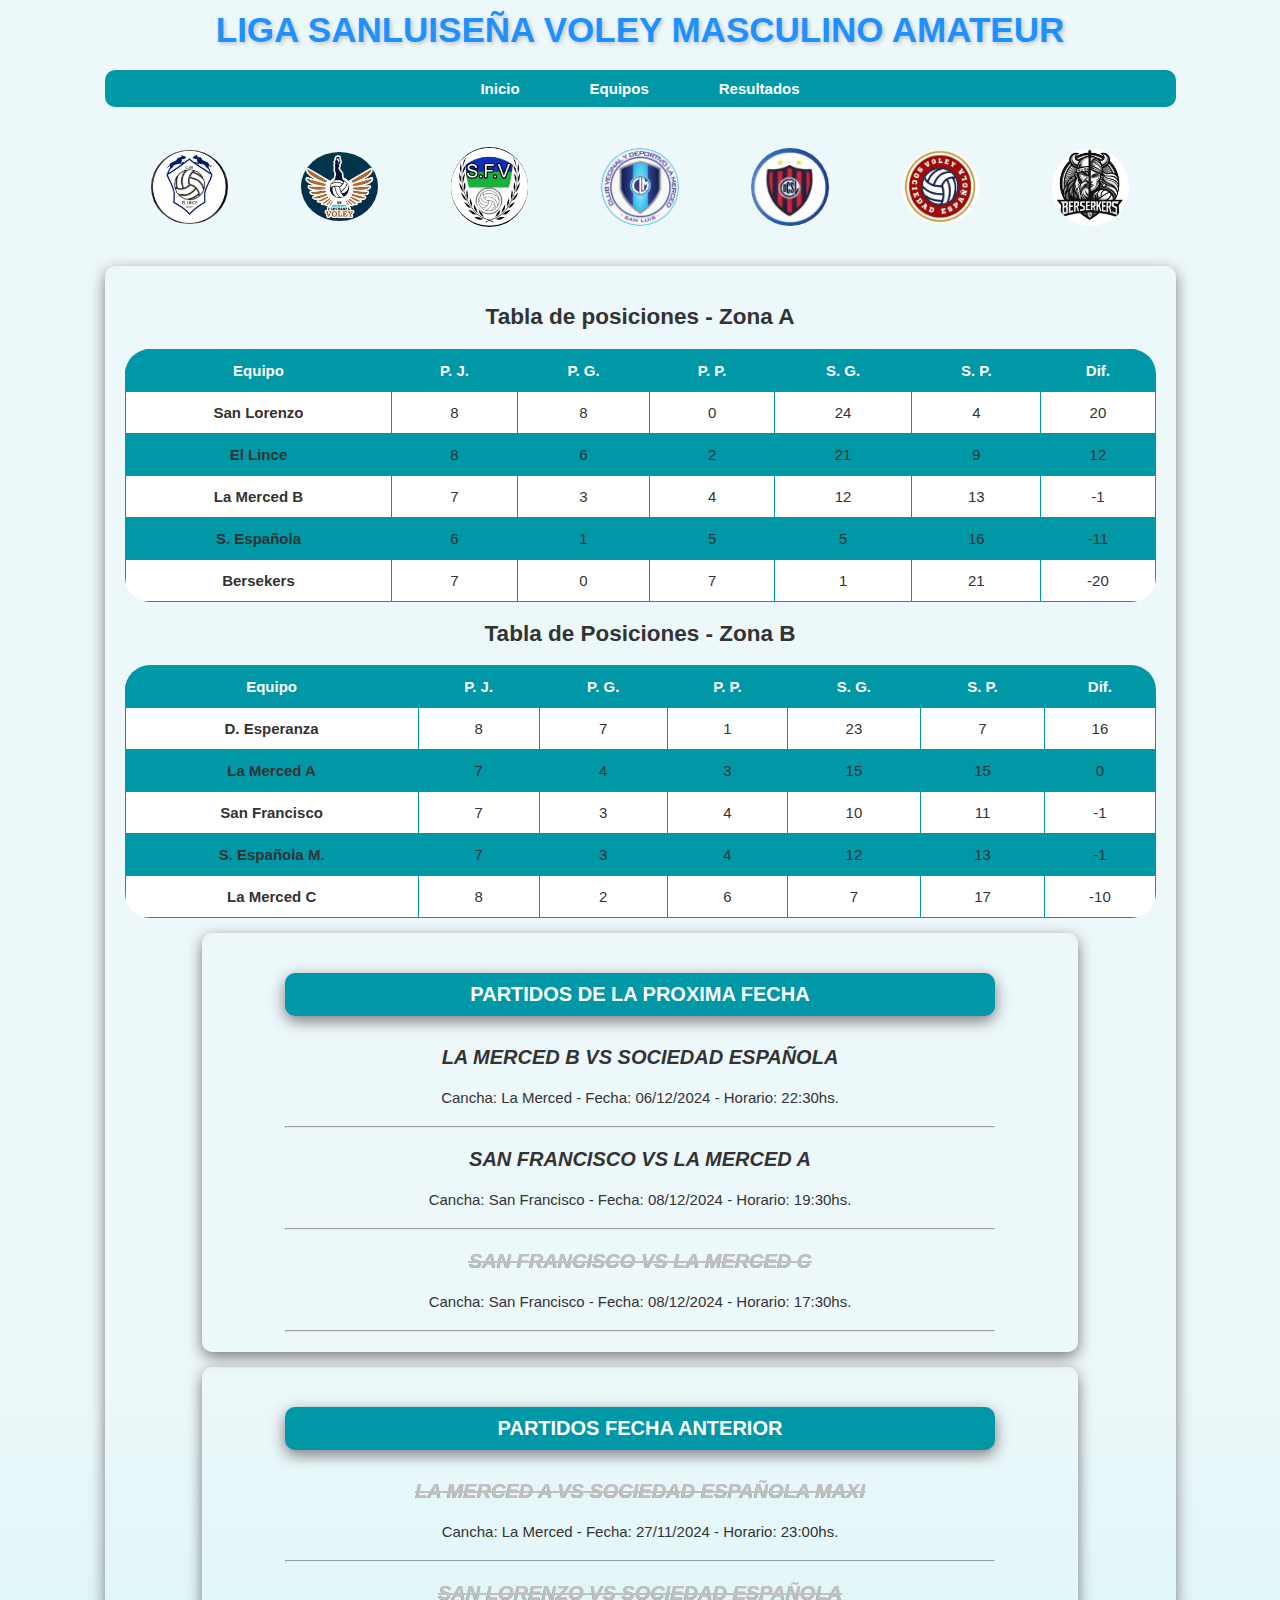
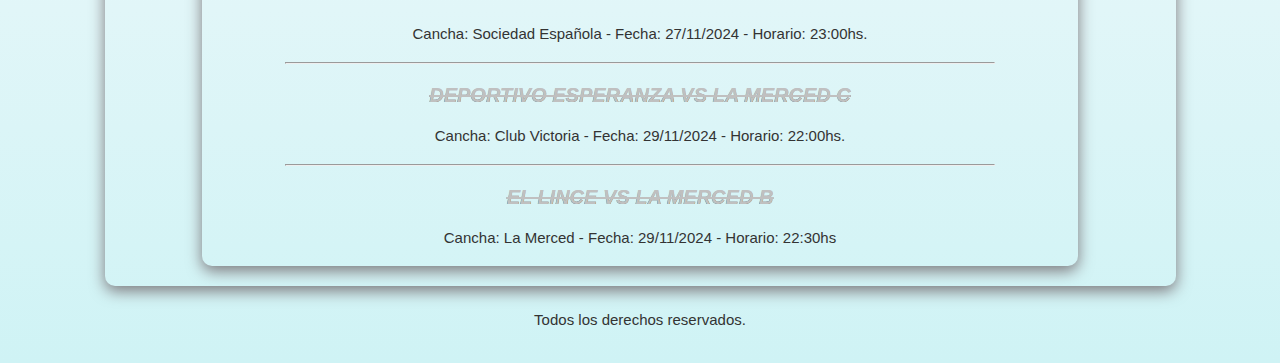
==== commit b93d658f: "version 5.7" ====
--- a/index.html
+++ b/index.html
@@ -108,6 +108,17 @@
                 <h2 class="fechas contenedor sombra proxim">Partidos de la proxima fecha</h2>
 
                 <div class="proxim">
+                    <p><b><i>La Merced B vs Sociedad Española </i></b></p>
+                </div>
+                <div>
+                    Cancha: La Merced -
+                    Fecha: 06/12/2024 - 
+                    Horario: 22:30hs.
+                </div> 
+
+                <hr>
+
+                <div class="proxim">
                     <p><b><i>San Francisco vs La Merced A </i></b></p>
                 </div>
                 <div>
@@ -128,6 +139,8 @@
                 </div>   
 
                 <hr>
+
+  
 
             </div>        <!-- Aca termina la Seccion proxima fecha -->
     
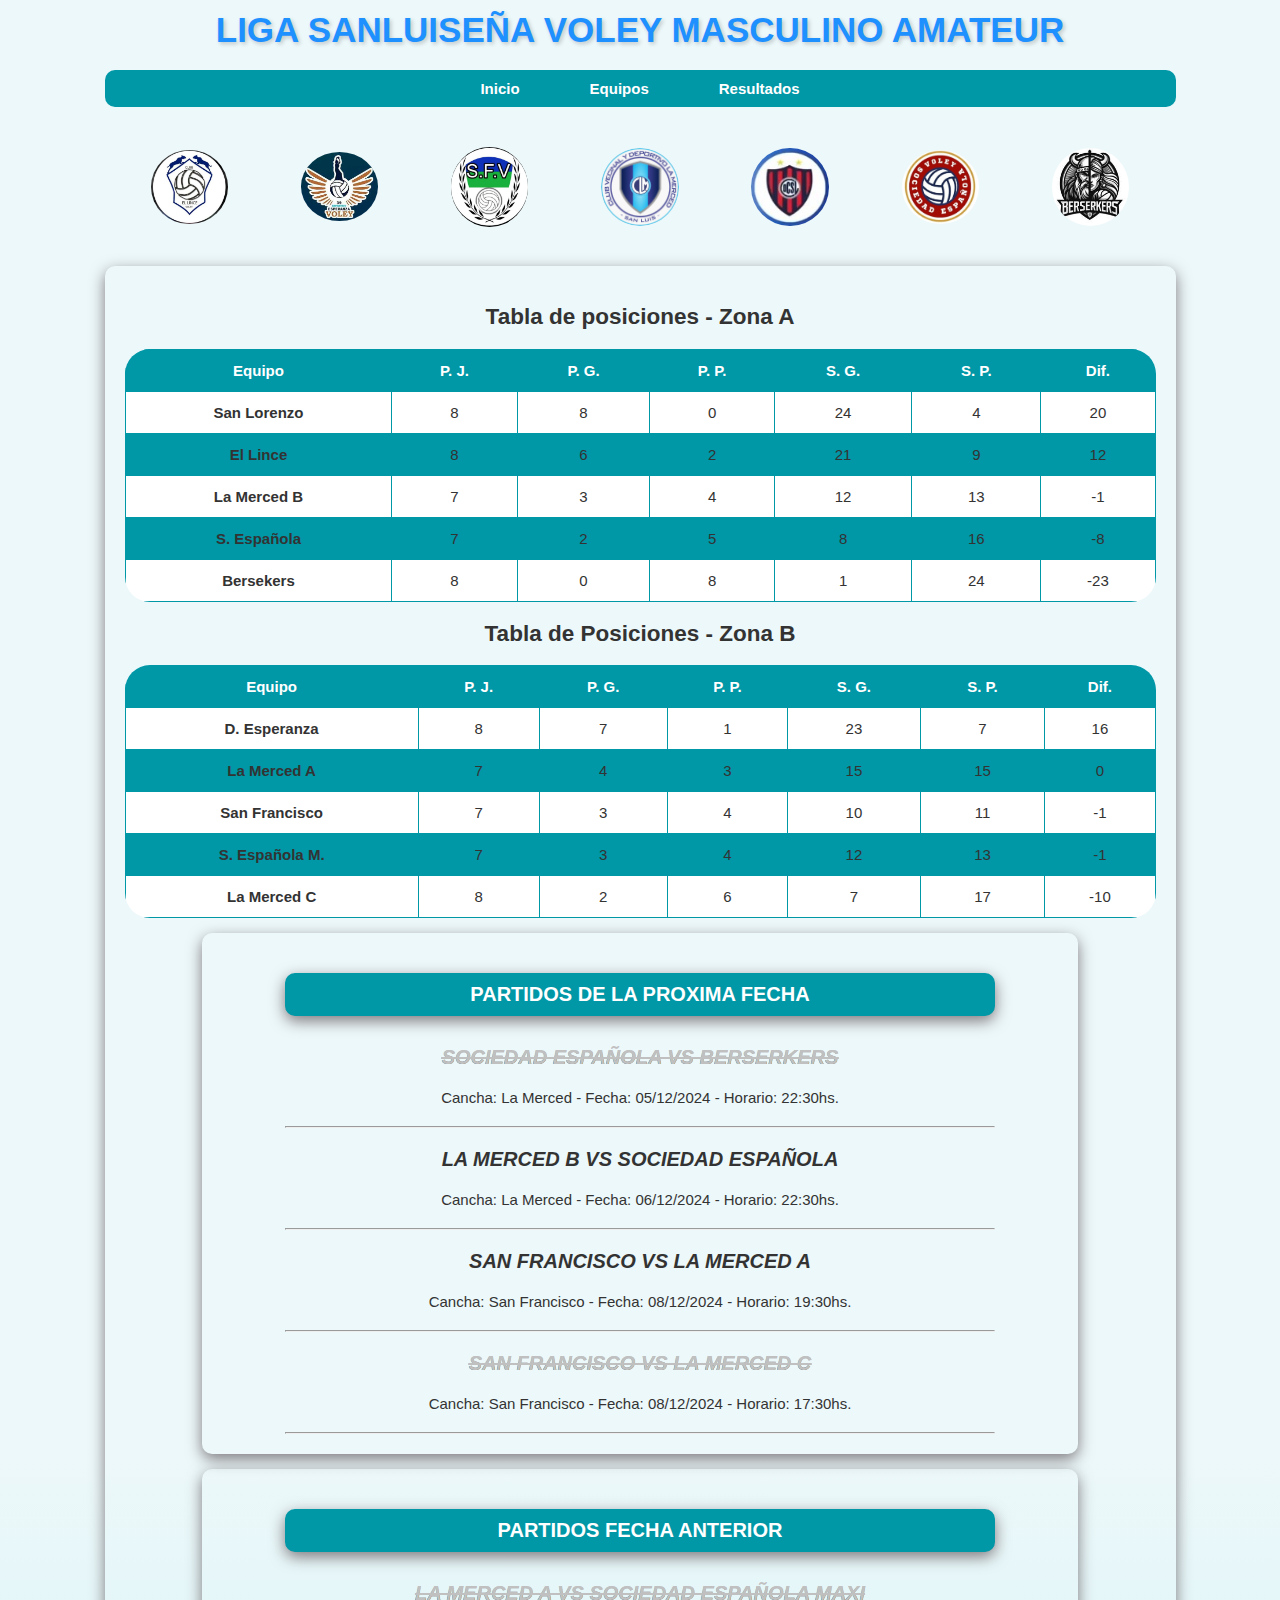
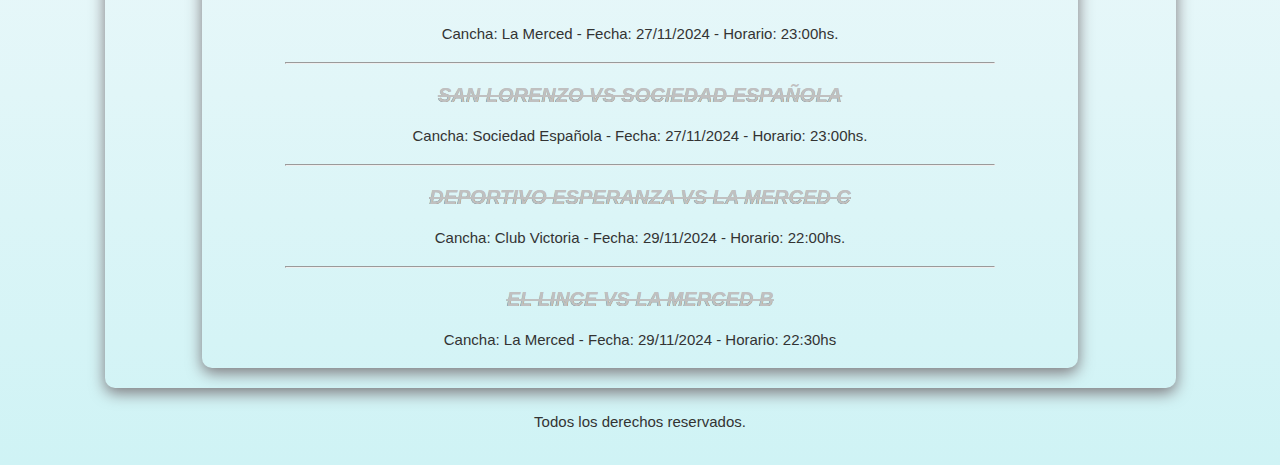
==== commit ec50a2d7: "version 5.8" ====
--- a/index.html
+++ b/index.html
@@ -107,6 +107,17 @@
 
                 <h2 class="fechas contenedor sombra proxim">Partidos de la proxima fecha</h2>
 
+                <div class="proxim degrado">
+                    <p><b><i>Sociedad Española vs Berserkers</i></b></p>
+                </div>
+                <div>
+                    Cancha: La Merced -
+                    Fecha: 05/12/2024 - 
+                    Horario: 22:30hs.
+                </div> 
+
+                <hr>
+
                 <div class="proxim">
                     <p><b><i>La Merced B vs Sociedad Española </i></b></p>
                 </div>
@@ -204,10 +215,10 @@
         document.addEventListener('DOMContentLoaded', function() {
             const equiposZonaA = [
                 { nombre: 'San Lorenzo', jugados:8, ganados: 8, perdidos: 0, sg: 24, sp: 4, dif: 20 },
-                { nombre: 'S. Española', jugados:6, ganados: 1, perdidos: 5, sg: 5, sp: 16, dif: -11 },
+                { nombre: 'S. Española', jugados:7, ganados: 2, perdidos: 5, sg: 8, sp: 16, dif: -8 },
                 { nombre: 'La Merced B', jugados:7, ganados: 3, perdidos: 4, sg: 12, sp: 13, dif: -1 },
                 { nombre: 'El Lince', jugados:8, ganados: 6, perdidos: 2, sg: 21, sp: 9, dif: 12 },
-                { nombre: 'Bersekers', jugados:7, ganados: 0, perdidos: 7, sg: 1, sp: 21, dif: -20 }
+                { nombre: 'Bersekers', jugados:8, ganados: 0, perdidos: 8, sg: 1, sp: 24, dif: -23 }
             ];
 
             const equiposZonaB = [
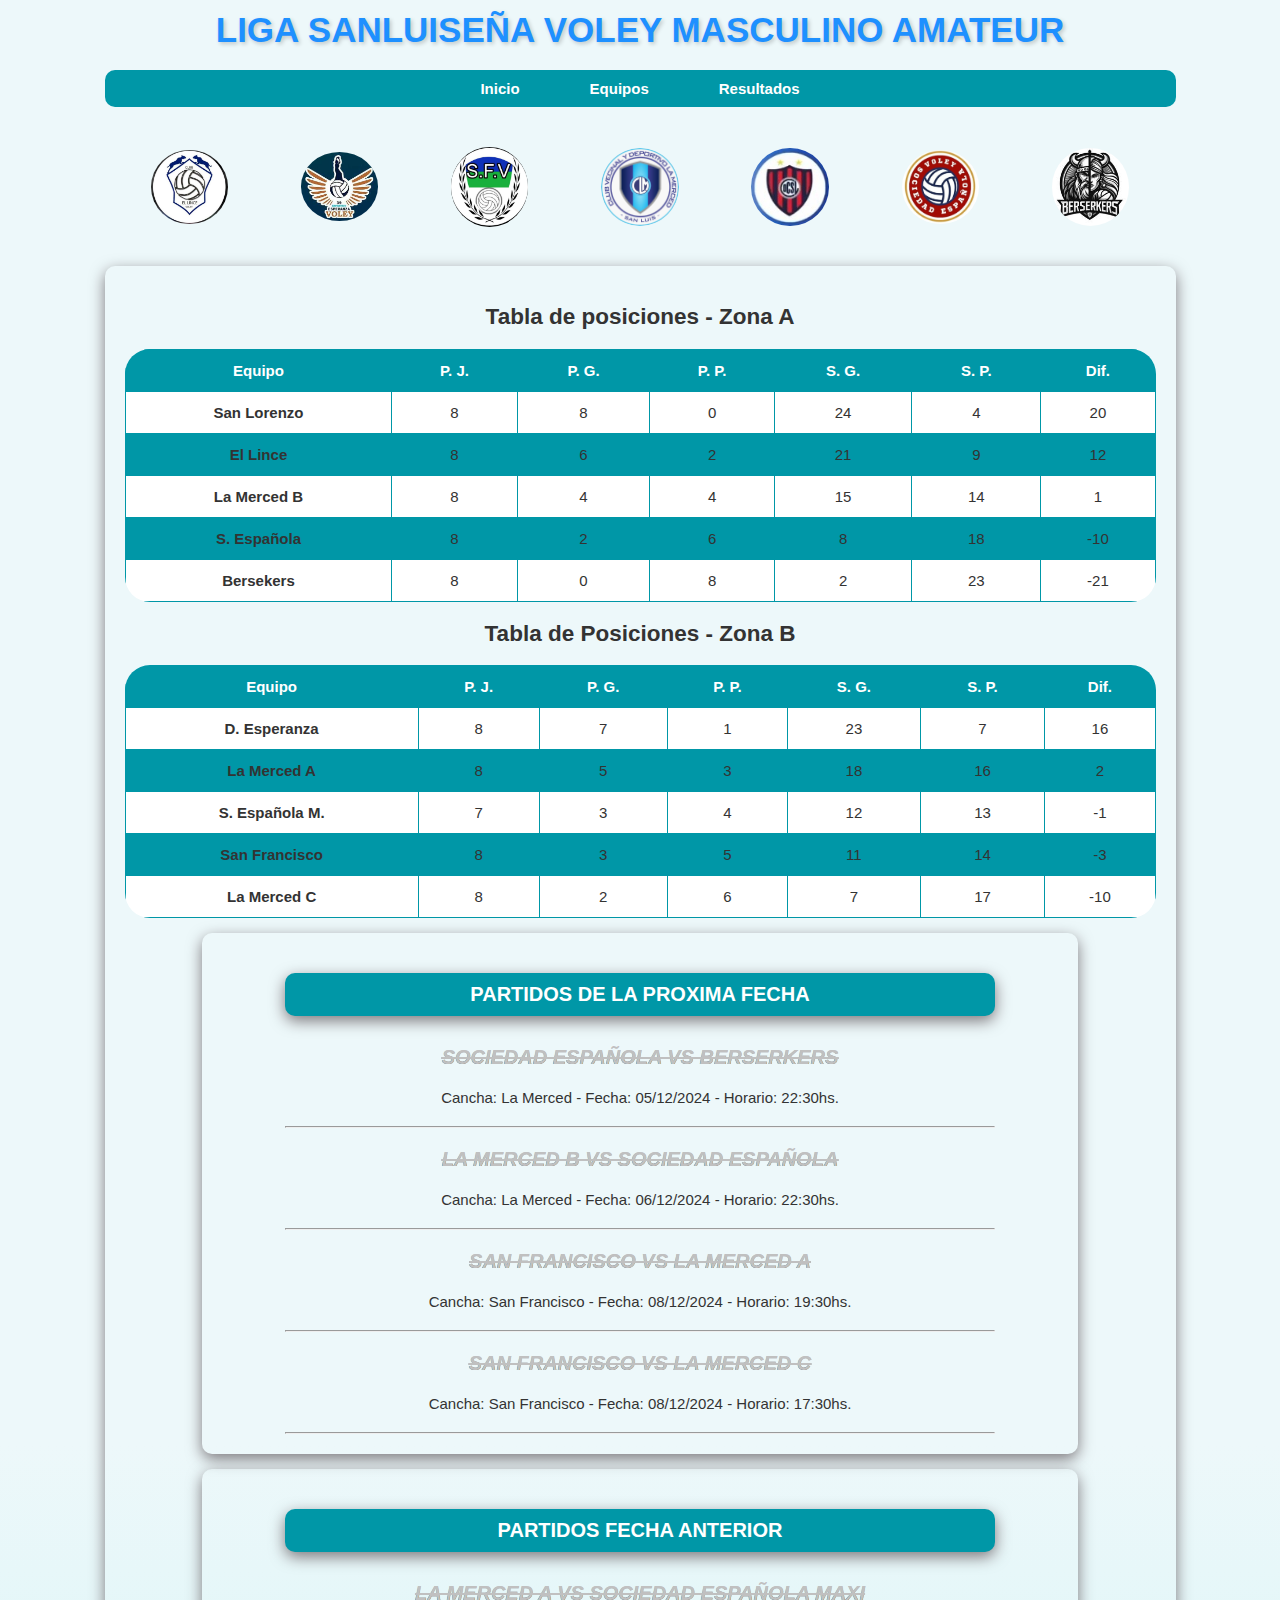
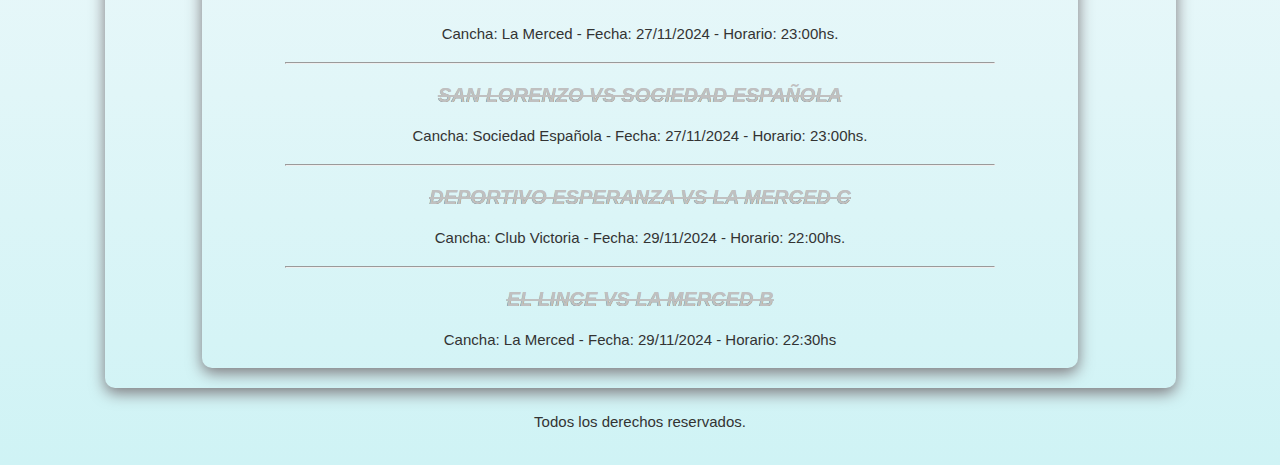
==== commit 8fa654e1: "version 5.9" ====
--- a/index.html
+++ b/index.html
@@ -118,7 +118,7 @@
 
                 <hr>
 
-                <div class="proxim">
+                <div class="proxim degrado">
                     <p><b><i>La Merced B vs Sociedad Española </i></b></p>
                 </div>
                 <div>
@@ -129,7 +129,7 @@
 
                 <hr>
 
-                <div class="proxim">
+                <div class="proxim degrado">
                     <p><b><i>San Francisco vs La Merced A </i></b></p>
                 </div>
                 <div>
@@ -215,18 +215,18 @@
         document.addEventListener('DOMContentLoaded', function() {
             const equiposZonaA = [
                 { nombre: 'San Lorenzo', jugados:8, ganados: 8, perdidos: 0, sg: 24, sp: 4, dif: 20 },
-                { nombre: 'S. Española', jugados:7, ganados: 2, perdidos: 5, sg: 8, sp: 16, dif: -8 },
-                { nombre: 'La Merced B', jugados:7, ganados: 3, perdidos: 4, sg: 12, sp: 13, dif: -1 },
+                { nombre: 'S. Española', jugados:8, ganados: 2, perdidos: 6, sg: 8, sp: 18, dif: -10 },
+                { nombre: 'La Merced B', jugados:8, ganados: 4, perdidos: 4, sg: 15, sp: 14, dif: 1 },
                 { nombre: 'El Lince', jugados:8, ganados: 6, perdidos: 2, sg: 21, sp: 9, dif: 12 },
-                { nombre: 'Bersekers', jugados:8, ganados: 0, perdidos: 8, sg: 1, sp: 24, dif: -23 }
+                { nombre: 'Bersekers', jugados:8, ganados: 0, perdidos: 8, sg: 2, sp: 23, dif: -21 }
             ];
 
             const equiposZonaB = [
-                { nombre: 'San Francisco', jugados:7, ganados: 3, perdidos: 4, sg: 10, sp: 11, dif: -1 },
+                { nombre: 'San Francisco', jugados:8, ganados: 3, perdidos: 5, sg: 11, sp: 14, dif: -3 },
                 { nombre: 'D. Esperanza', jugados:8, ganados: 7, perdidos: 1, sg: 23, sp: 7, dif: 16 },
                 { nombre: 'La Merced C', jugados:8, ganados: 2, perdidos: 6, sg: 7, sp: 17, dif: -10 },
                 { nombre: 'S. Española M.', jugados:7, ganados: 3, perdidos: 4, sg: 12, sp: 13, dif: -1 },
-                { nombre: 'La Merced A', jugados:7, ganados: 4, perdidos: 3, sg: 15, sp: 15, dif: 0 }
+                { nombre: 'La Merced A', jugados:8, ganados: 5, perdidos: 3, sg: 18, sp: 16, dif: 2 }
             ];
 
             const ordenarEquipos = (equipos) => {
